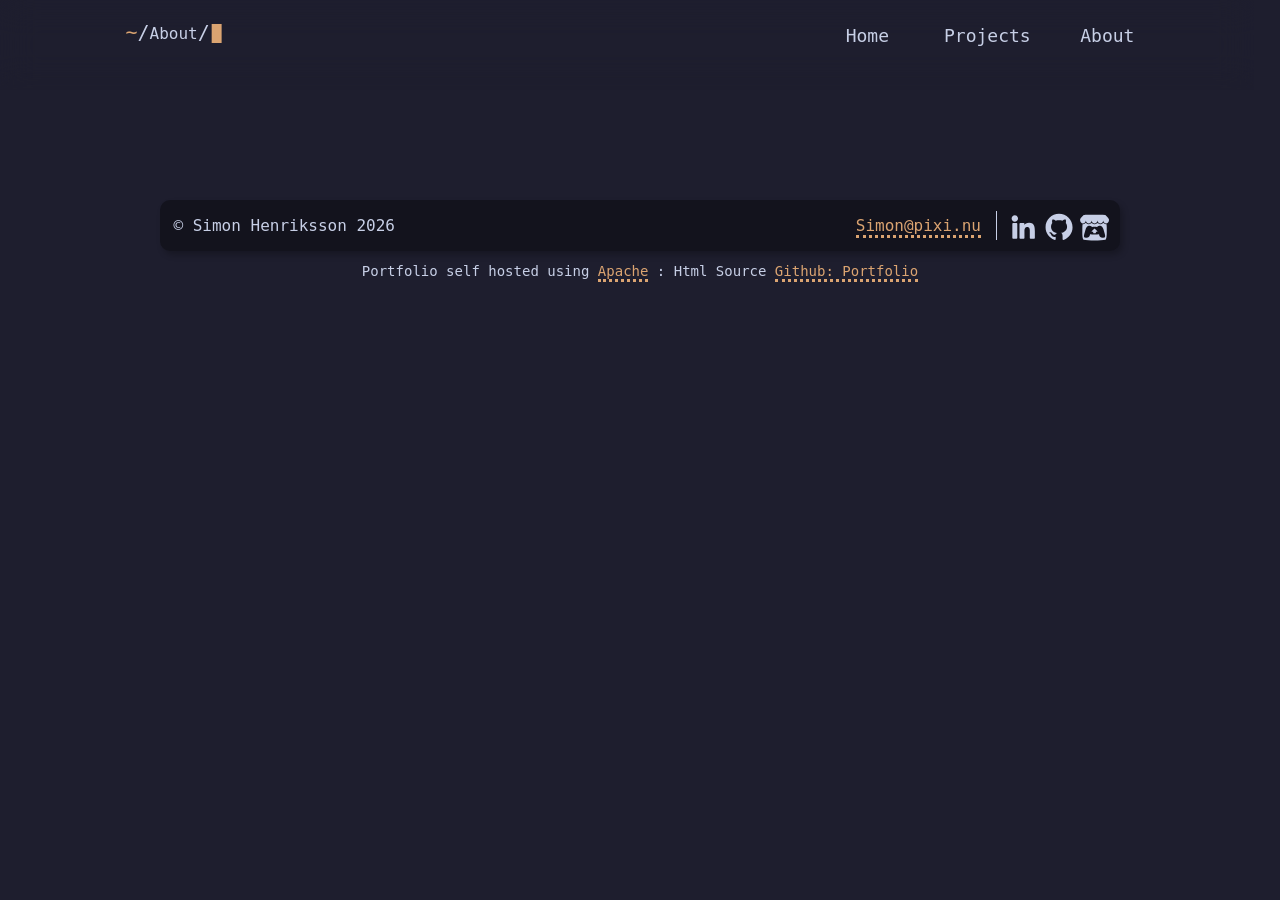
==== About.html @ 6daa7606 "Initial Portfolio" ====
<!DOCTYPE html>
<html lang="en">

<head>
    <link rel="stylesheet" href="/Content/BaseStyles.css">
    <link rel="stylesheet" href="/Content/Projects.css">
    <link rel="stylesheet" href="/Content/AllProjects.css">
    <meta charset="utf-8">
</head>

<body hidden>
    <div class="page-middle-offseter">
        
    </div>
</body>

</html>

<script type="module" src="/Content/ProjectManager.js"></script>
<script type="module" src="/Content/AllProjects.js"></script>

<script src="/Content/ScreenManager.js" defer></script>
<script src="/Content/BreadcrumbConsoleBar.js" defer></script>
<script src="/Content/BottomBar.js" defer></script>
---- Content/BaseStyles.css ----
body {
    margin: 0px;
    background-color: rgb(30, 30, 46);
    color: rgb(199, 207, 230);
    font-family: "JetBrains Mono", monospace;

    scrollbar-color: rgb(234, 24, 24);

    display: grid;
    justify-content: center;
}

::selection {
    background: gray;
}


::-webkit-scrollbar {
    width: 7px;
    height: 15px;
}

::-webkit-scrollbar-track-piece {
    background-color: rgb(30, 30, 46);
}

::-webkit-scrollbar-thumb:vertical {
    background-color: var(--accent-color);
    border-radius: 100px;
}

.accent-color {
    color: var(--accent-color);
}

a {
    color: inherit;
}

.a-href-style:link,
.a-href-style:visited {
    color: var(--accent-color);
    text-decoration: none;
    border-bottom: 3px dotted var(--accent-color);
    background-color: rgba(219, 164, 113, 0);

    transition: color 400ms, background-color 400ms;

    width: fit-content;
}

.a-href-style:hover {
    color: rgb(30, 30, 46);
    background-color: var(--accent-color);
}

.breadcrumb-link {
    font-size: 16px;

    text-decoration: none;
    transition: color 200ms;
}

.breadcrumb-link:hover {
    color: var(--accent-color);
}

.breadcrumb-console-bar {
    width: 80%;
    justify-self: center;

    font-size: 20px;

    margin-top: 20px;
    display: flex;
}

.breadcrumb-console-bar-cursor {
    font-size: 16px;
    margin-left: 2px;
    margin-top: 4px;

    animation: blink 1700ms infinite;
}

@keyframes blink {
    50% {
        opacity: 1;
    }

    70% {
        opacity: 0;
    }

    100% {
        opacity: 1;
    }
}

.breadcrumb-console-bar-holder {
    display: grid;

    z-index: 9999;

    position: fixed;
    top: 0;
    width: 98vw;
    height: 90px;

    backdrop-filter: blur(17px);
    -webkit-backdrop-filter: blur(17px);

    mask-image: linear-gradient(to bottom,
            black 0%,
            black 70px,
            transparent 90px);
    -webkit-mask-image: linear-gradient(to bottom,
            black 0%,
            black 70px,
            transparent 90px);
}

.top-button-holder{
    height: 30px;
    display: flex;

    margin-left: auto;

    margin-right: -3vw;
}

.top-button{
    width: 120px;
    height: 30px;

    text-align: center;

    font-size: 18px;

    padding-top: 5px;

    transition: color 200ms, font-size 200ms, padding-top 200ms;
    text-decoration: none;
}

.top-button:hover{
    padding-top: 3.5px;
    font-size: 20px;
    color: var(--accent-color);
}

.FullscreenFade {
    z-index: 9998;
    width: 100vw;
    height: 100vh;
    background-color: rgb(30, 30, 46);
    position: fixed;
    top: 0px;
}


.hosted-where-text{
    font-size: 14px;
    margin-top: 12px;
    justify-self: center;

    margin-bottom: 32px;
}

.bottom-bar {
    background-color: rgb(19, 19, 29);
    width: 75vw;
    height: fit-content;

    border-radius: 10px;

    justify-self: center;
    
    margin-top: 100px;


    display: flex;
    justify-content: baseline;

    box-shadow: 3px 4px 6px rgba(0, 0, 0, 0.24);
}

.bottombar-separator{
    margin-top: 11px;
    margin-bottom: 11px;

    border-left: 1.5px solid rgb(199, 207, 230);
}

.cpy-right {
    height: 100%;

    margin-left: 1.4%;
}

.bottom-all-icon-holder{
    display: flex;
    
    align-self: center;
}

.bottom-icon {
    width: 36px;
    height: auto;

    margin-top: 20%;
    margin-left: -20%;


}

@media (max-width: 1100px) {
    .cpy-right {
        font-size: 20px;
    }

    .breadcrumb-console-bar {
        font-size: 30px;
    }

    .breadcrumb-console-bar-cursor, .breadcrumb-link {
        font-size: 22px;
    }

    .top-button-holder{
        margin-right: 0px;
    }

    .top-button{
        font-size: 24px;
        padding-top: 5px;
        transition: font-size 200ms, padding-top 200ms;
    }

    .top-button:hover{
        padding-top: 2px;
        font-size: 27px;
    }
}
---- Content/Projects.css ----
.project-title {
    margin: 12px;
    margin-left: 18px;
    text-align: left;
    font-size: 24px;

    font-weight: lighter;

    height: 30px;
    overflow: hidden;
}

.project-card {
    cursor: pointer;
    overflow: hidden;

    height: fit-content;

    border-radius: 15px;

    border-width: 2px;
    border-color: rgb(63, 63, 63);
    border-style: solid;

    background-color: rgba(0, 0, 0, 0.082);

    box-shadow: 0 4px 7px rgba(0, 0, 0, 0.144);

    padding-bottom: 5%;

    transition: border-color 150ms;

    display: grid;
}

.project-card:hover {
    border-color: var(--accent-color);
}

.project-background {
    display: grid;

    width: 100%;
    height: fit-content;

    padding-bottom: 5%;
    padding-top: 5%;

    background: linear-gradient(140deg, rgb(94, 114, 157), rgb(51, 62, 87));
}

.project-image {
    align-self: center;
    justify-self: center;

    width: 87%;
    height: auto;

    box-shadow: 0 4px 7px rgba(0, 0, 0, 0.363);
    border-radius: 6px;
}

.project-description {
    font-size: 16px;
    font-weight: lighter;
    margin: 0px;

    justify-self: center;
}

.project-description-holder {
    width: 85%;
    height: 100px;

    justify-self: center;

    overflow: hidden;
}

.project-all-tags-holder {
    display: flex;
    justify-content: flex-start;
}

.project-tag-name {
    font-size: 14px;
    margin-right: 10px;

    padding-top: 4px;
    padding-bottom: 5px;
    padding-left: 7px;
    padding-right: 7px;

    border-radius: 6px;

    background-color: rgb(96, 96, 107);

    font-weight: bold;
}

.project-tag-icon {
    margin-left: 18px;
    margin-right: 12px;

    width: 20px;
    height: 20px;

    align-self: center;

    stroke: rgba(255, 255, 255, 0.747);

    fill: none;
    stroke-width: 3px;
    stroke-linecap: round;
    stroke-linejoin: round;
}

.featured-Folder {
    stroke: var(--accent-color);
    stroke-width: 0.3;

    stroke-linejoin: round;

    align-self: center;

    margin-right: 10px;

    width: 30px;
    height: 30px;
}
---- Content/AllProjects.css ----
.featured-project-grid {
    padding-bottom: 5%;
    display: grid;
    gap: 20px;
    grid-template-columns: repeat(4, 1fr);


    justify-self: center;

    width: inherit;
}


.featured-text-holder {
    display: flex;
    justify-self: center;
}

.featured-projects {
    margin-top: 150px;

    display: flex;
    flex-direction: column;
}

.project-card {
    width: 100%;
}

.project-card-link {
    width: 100%;
}

.page-middle-offseter {
    padding-top: 100px;
    width: 2000px;

    display: grid;
    justify-self: center;
}

@media (max-width: 2200px) {
    .featured-project-grid {
        grid-template-columns: repeat(3, 1fr);
    }

    .page-middle-offseter {
        width: 1700px;
    }
}

@media (max-width: 1900px) {
    .page-middle-offseter {
        width: 1500px;
    }
}

@media (max-width: 1700px) {
    .featured-project-grid {
        grid-template-columns: repeat(2, 1fr);
    }

    .page-middle-offseter {
        width: 1100px;
    }
}

@media (max-width: 1250px) {
    .page-middle-offseter {
        width: 1000px;
    }
}

@media (max-width: 1100px) {
    .featured-project-grid {
        grid-template-columns: repeat(1, 1fr);
    }
    .page-middle-offseter {
        width: 70%;
    }
}
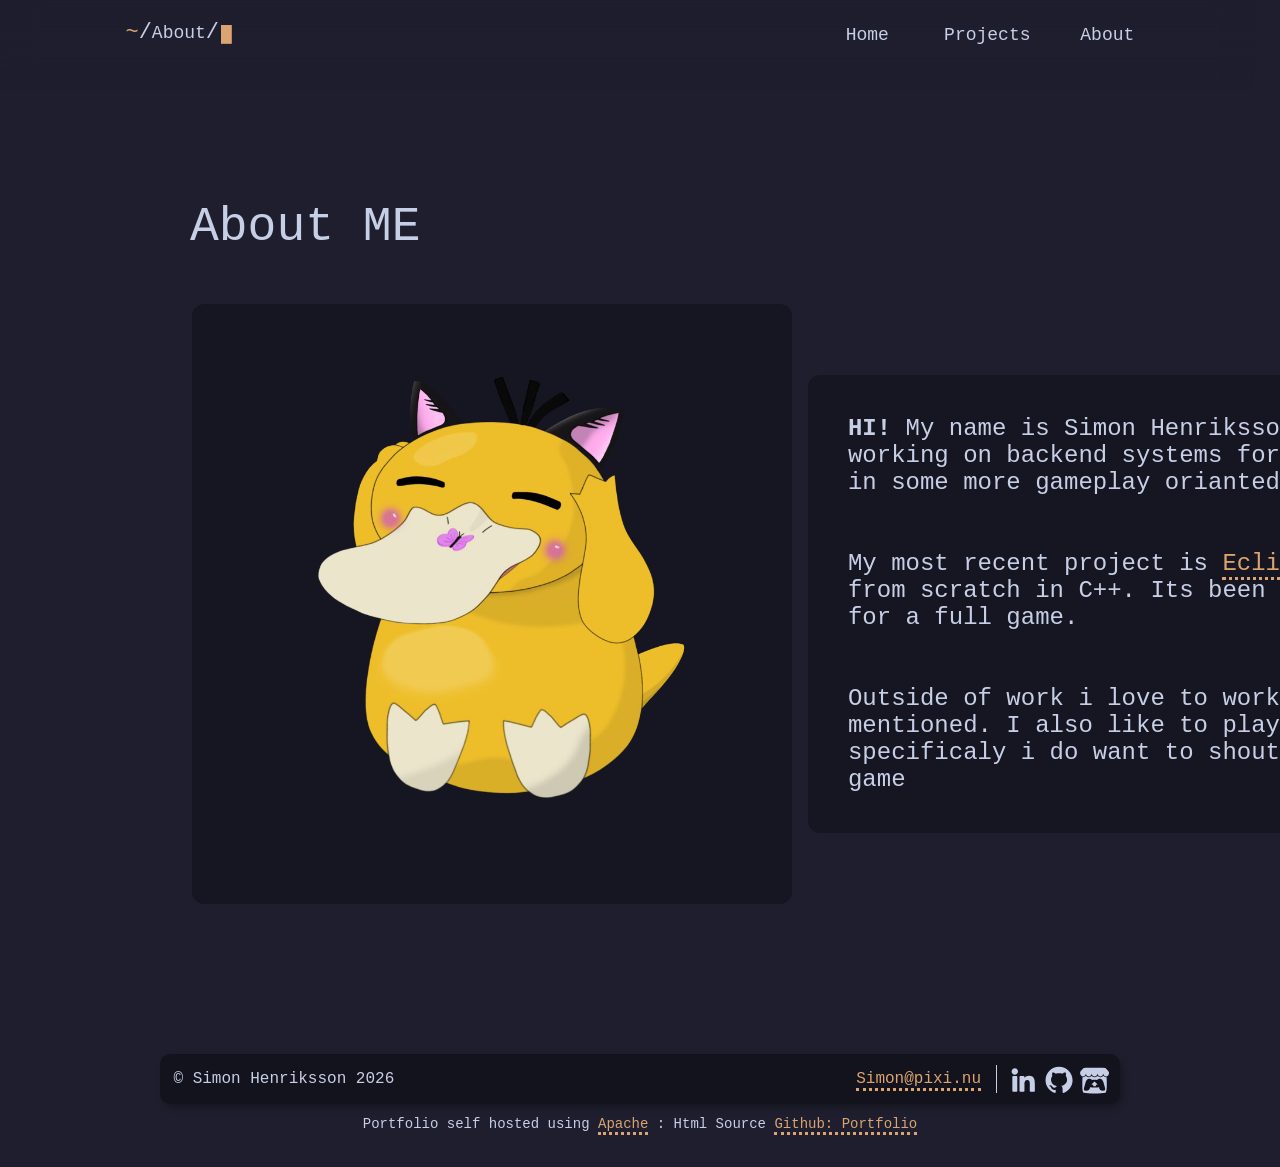
==== commit 5a9fc5c5: "new content" ====
--- a/About.html
+++ b/About.html
@@ -5,20 +5,42 @@
     <link rel="stylesheet" href="/Content/BaseStyles.css">
     <link rel="stylesheet" href="/Content/Projects.css">
     <link rel="stylesheet" href="/Content/AllProjects.css">
+    <link rel="stylesheet" href="/Content/About.css">
     <meta charset="utf-8">
 </head>
 
 <body hidden>
     <div class="page-middle-offseter">
-        
+
+        <div class="about-title">
+            About ME
+        </div>
+
+        <div class="about-holder">
+            <div class="about-image-holder">
+                <img class="about-image" src="Assets/Images/misc/PsyDuckNoBackground.png"/>
+            </div>
+
+            <div class="about-text">
+                <b>HI!</b> My name is Simon Henriksson and i write code for video-games.
+                I really like working on backend systems for games and game engines. 
+                I also do love to dabble in some more gameplay orianted programming as well.
+                
+                <br><br><br>
+                My most recent project is <a href="/Projects/EclipsedEngine" class="a-href-style">Eclipsed Engine</a>, a cross platform game engine built from scratch in C++.
+                Its been worked on for about 6 months and is almost ready for a full game.
+
+                <br><br><br>
+                Outside of work i love to work on personal programming projects such as the one mentioned. 
+                I also like to play games alongside making them, one game specificaly i do want to shout out is 
+                <a href="https://www.friendsvsfriends.com/" class="a-href-style">Friends VS Friends</a> for being an amazing game
+            </div>
+        </div>
     </div>
 </body>
 
 </html>
 
-<script type="module" src="/Content/ProjectManager.js"></script>
-<script type="module" src="/Content/AllProjects.js"></script>
-
 <script src="/Content/ScreenManager.js" defer></script>
 <script src="/Content/BreadcrumbConsoleBar.js" defer></script>
 <script src="/Content/BottomBar.js" defer></script>
--- a/Content/BaseStyles.css
+++ b/Content/BaseStyles.css
@@ -55,7 +55,7 @@
 }
 
 .breadcrumb-link {
-    font-size: 16px;
+    font-size: 18px;
 
     text-decoration: none;
     transition: color 200ms;
@@ -69,16 +69,16 @@
     width: 80%;
     justify-self: center;
 
-    font-size: 20px;
+    font-size: 22px;
 
     margin-top: 20px;
     display: flex;
 }
 
 .breadcrumb-console-bar-cursor {
-    font-size: 16px;
+    font-size: 18px;
     margin-left: 2px;
-    margin-top: 4px;
+    margin-top: 5px;
 
     animation: blink 1700ms infinite;
 }
--- a/Content/About.css
+++ b/Content/About.css
@@ -0,0 +1,45 @@
+.about-holder{
+    justify-self: center;
+
+    width: 90%;
+    height: 700px;
+
+    display: flex;
+}
+
+.about-image-holder{
+    display: flex;
+
+    width: 1800px;
+    height: 800px;
+
+    align-self: center;
+}
+
+.about-image{
+    width: 600px;
+    height: auto;
+
+    background-color: rgb(22, 22, 34);
+    border-radius: 12px;
+
+    align-self: center;
+}
+
+.about-text{
+    font-size: 24px;
+
+    align-self: center;
+
+    background-color: rgb(22, 22, 34);
+    border-radius: 12px;
+
+    padding: 40px;
+}
+
+.about-title{
+    margin-top: 100px;
+    font-size: 48px;
+
+    margin-left: 100px;
+}
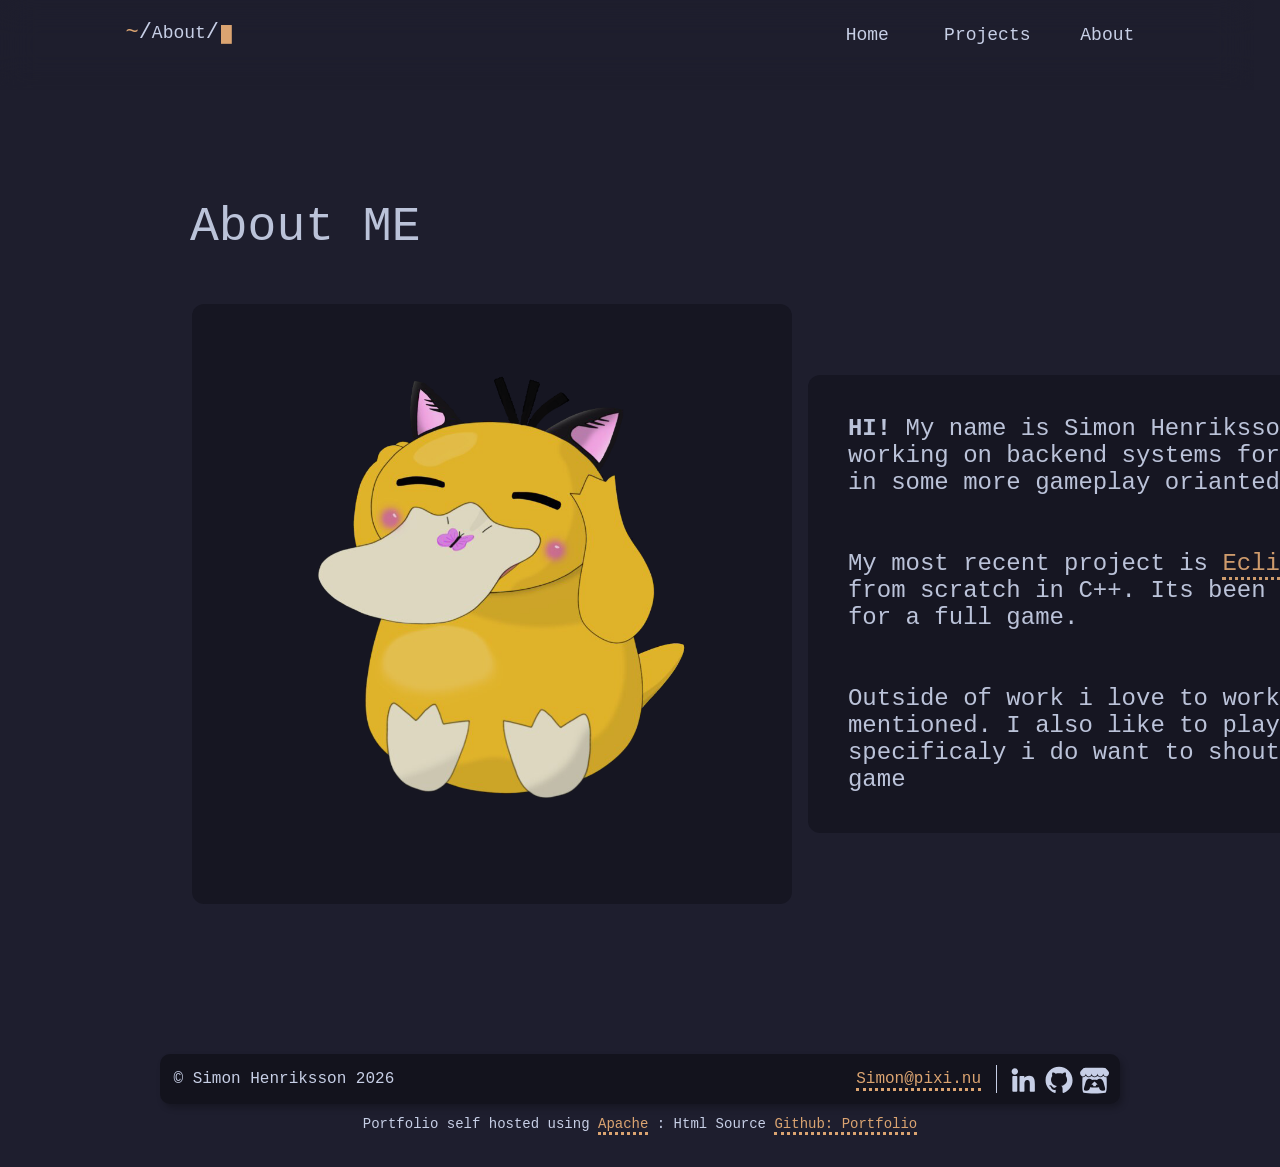
==== commit 042fb3f0: "added Grapple ascent" ====
--- a/About.html
+++ b/About.html
@@ -42,5 +42,5 @@
 </html>
 
 <script src="/Content/ScreenManager.js" defer></script>
-<script src="/Content/BreadcrumbConsoleBar.js" defer></script>
+<script src="/Content/TopBar.js" defer></script>
 <script src="/Content/BottomBar.js" defer></script>
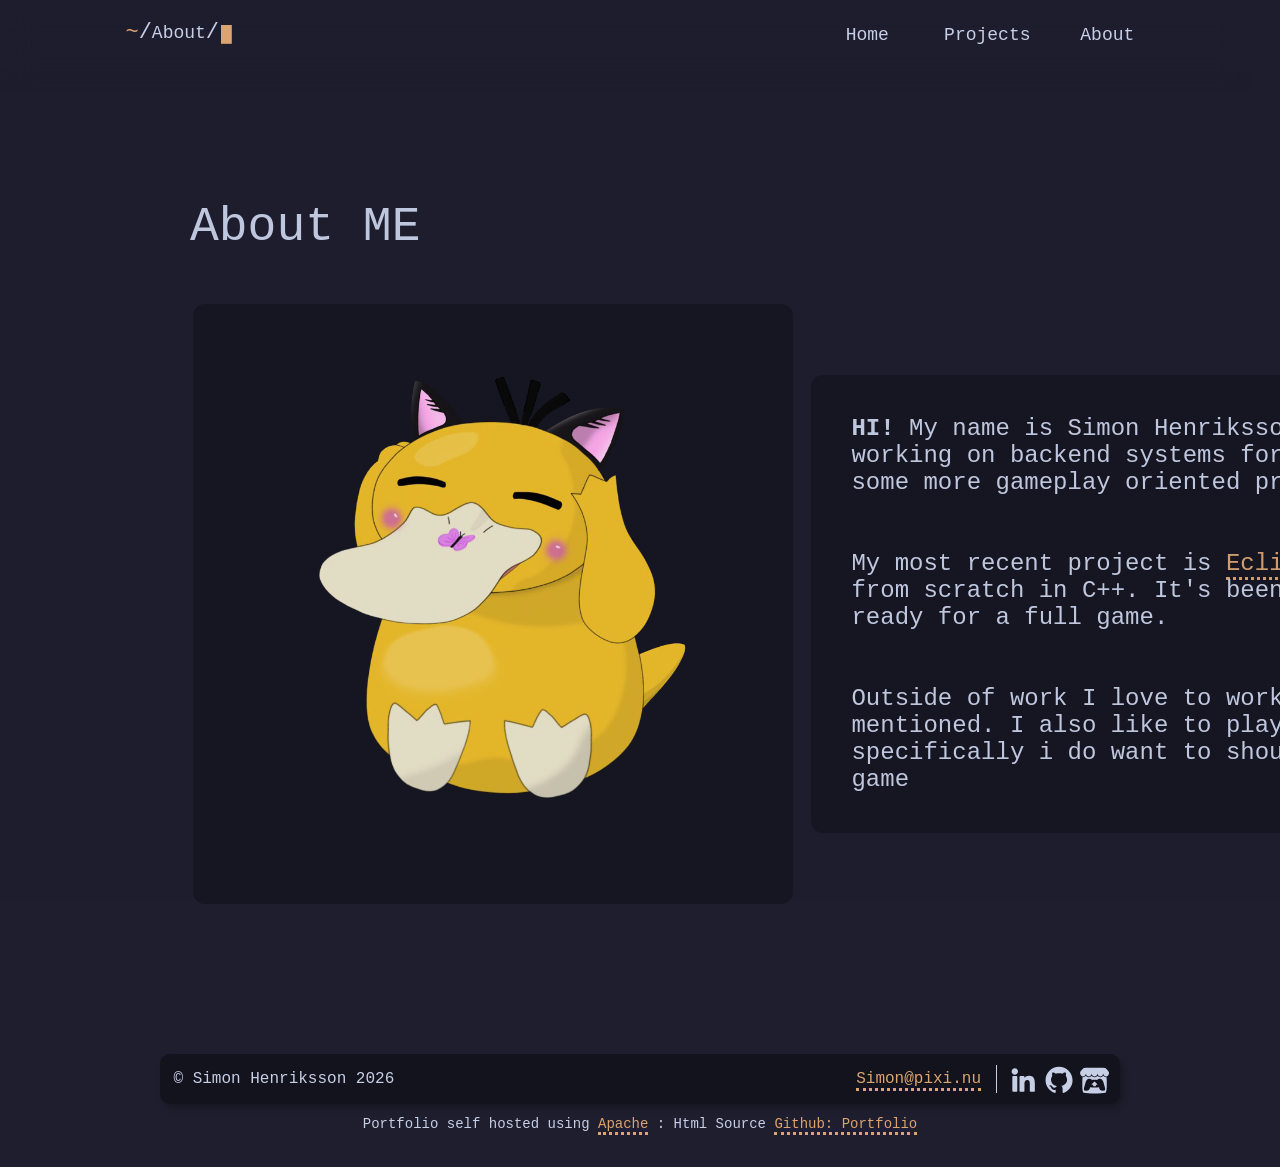
==== commit 5a61cab4: "New html source files" ====
--- a/About.html
+++ b/About.html
@@ -1,5 +1,6 @@
 <!DOCTYPE html>
 <html lang="en">
+
 
 <head>
     <link rel="stylesheet" href="/Content/BaseStyles.css">
@@ -9,38 +10,46 @@
     <meta charset="utf-8">
 </head>
 
+
 <body hidden>
     <div class="page-middle-offseter">
+
 
         <div class="about-title">
             About ME
         </div>
+
 
         <div class="about-holder">
             <div class="about-image-holder">
                 <img class="about-image" src="Assets/Images/misc/PsyDuckNoBackground.png"/>
             </div>
 
+
             <div class="about-text">
-                <b>HI!</b> My name is Simon Henriksson and i write code for video-games.
-                I really like working on backend systems for games and game engines. 
-                I also do love to dabble in some more gameplay orianted programming as well.
-                
+                <b>HI!</b> My name is Simon Henriksson and I write code for video-games.
+                I really like working on backend systems for games and game engines.
+                I also love to dabble in some more gameplay oriented programming as well.
+               
                 <br><br><br>
                 My most recent project is <a href="/Projects/EclipsedEngine" class="a-href-style">Eclipsed Engine</a>, a cross platform game engine built from scratch in C++.
-                Its been worked on for about 6 months and is almost ready for a full game.
+                It's been working on for about 6 months and is almost ready for a full game.
+
 
                 <br><br><br>
-                Outside of work i love to work on personal programming projects such as the one mentioned. 
-                I also like to play games alongside making them, one game specificaly i do want to shout out is 
+                Outside of work I love to work on personal programming projects such as the one mentioned.
+                I also like to play games alongside making them, one game specifically i do want to shout out is
                 <a href="https://www.friendsvsfriends.com/" class="a-href-style">Friends VS Friends</a> for being an amazing game
             </div>
         </div>
     </div>
 </body>
 
+
 </html>
+
 
 <script src="/Content/ScreenManager.js" defer></script>
 <script src="/Content/TopBar.js" defer></script>
-<script src="/Content/BottomBar.js" defer></script>+<script src="/Content/BottomBar.js" defer></script>
+
